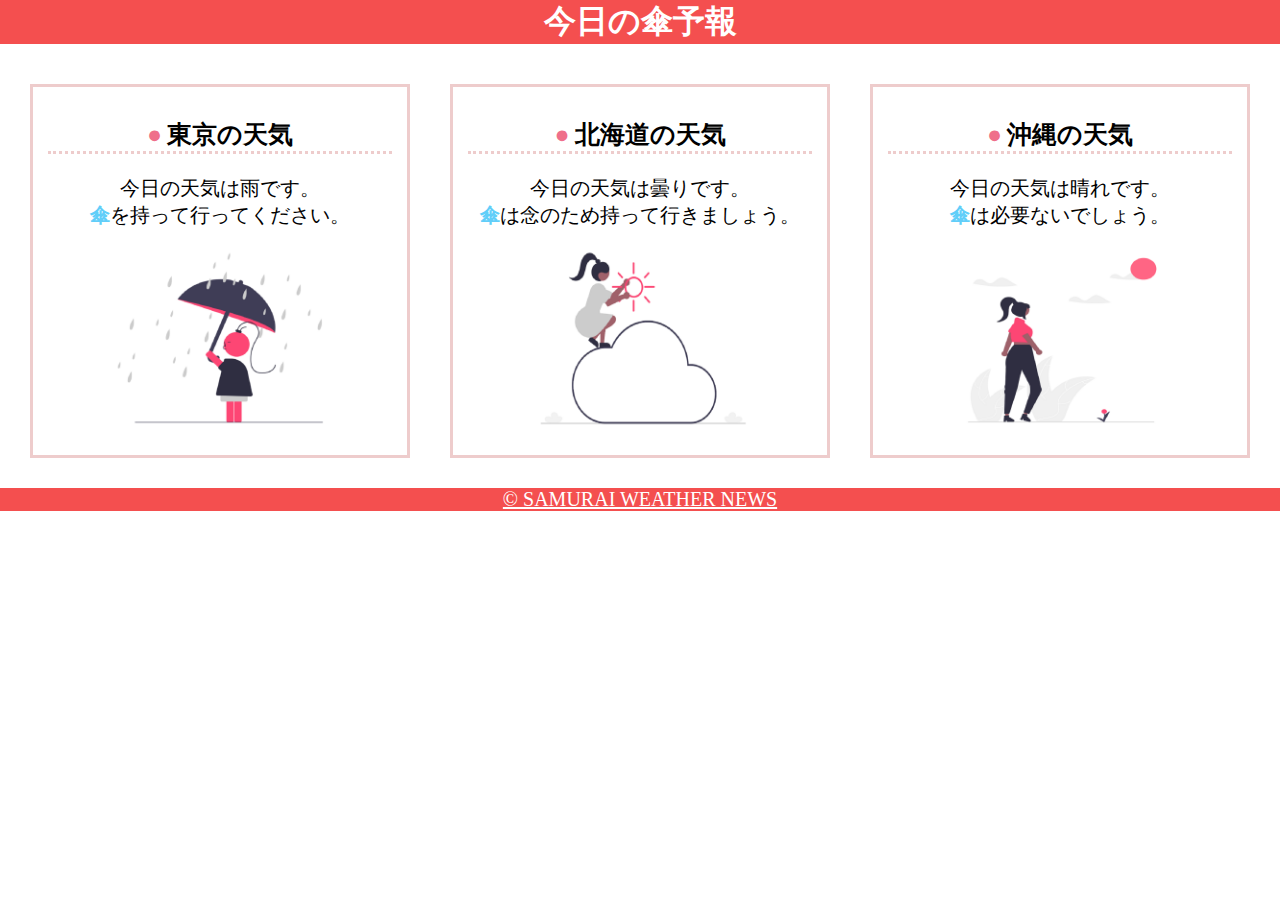
==== kadai_022/kadai_022.html @ a9c303b9 "Add files via upload" ====
<!DOCTYPE html>
<html>
  <head>
    <title>22章課題</title>
  <meta name="description" content="このページは22章の課題です。">
  <meta charset="UTF-8">
  <link rel="stylesheet" href="style.css">
  </head>
  <body>
    <header>
      <h1>今日の傘予報</h1>
    </header>
    <main>
      <div id="parent">
        <div class="contents">
          <h2>東京の天気</h2>
          <p>今日の天気は雨です。</p>
          <p>傘を持って行ってください。</p>
          <img src="images/rainy.png" alt="雨のイラスト">
    </div>
    <div class="contents">
      <h2>北海道の天気</h2>
      <p>今日の天気は曇りです。</p>
      <p>傘は念のため持って行きましょう。</p>
      <img src="images/cloudy.png" alt="曇りのイラスト">
    </div>
    <div class="contents">
      <h2>沖縄の天気</h2> 
      <p>今日の天気は晴れです。</p>
      <p>傘は必要ないでしょう。</p>
      <img src="images/sunny.png" alt="晴れのイラスト">
        </div>
      </div>
    </main>
    <footer>
      <a href="https://www.sejuku.net/corp/">&copy; SAMURAI WEATHER NEWS</a>
    </footer>
  </body>
</html>
---- kadai_022/style.css ----
h1, p, body {
      margin: 0px;
  }
  
  p, a {
      font-size: 20px;
  }
  
header {
      margin-bottom: 20px;
      background-color: rgb(244, 79, 79);
      text-align: center;
  }
  
h1 {
      color: rgb(255, 255, 255);
  }
  
main {
      margin: 10px;
  }
  
#parent {
      display: flex;
      flex-wrap: wrap;
  }

 .contents {
    display: inline-block;
      flex-grow: 1;
      border: 3px solid rgb(238, 204, 204);
      flex-basis: 25%;
     padding: 10px 15px;
      margin: 20px;
      text-align: center;
  }
  
  .contents img {
      margin: 10px 0;
      width: 70%;
  }
  
  h2 {
      font-size: 25px;
      border-bottom: 3px dotted rgb(238, 204, 204);
  }
  
h2::before {
      content: "●";
      color: rgb(239, 111, 139);
      margin-right: 5px;
  }
  .contents p:nth-of-type(2)::first-letter {
    font-weight: bold;
    color: rgb(97, 206, 249);
  }


footer {
      background-color: rgb(244, 79, 79);
      text-align: center;
  }
  
a {
      color: rgb(255, 255, 255);
  }
  
a:visited {
      color: rgb(193, 234, 251);
  }
  
a:hover {
      color: rgb(245, 178, 168);
  }
  
@media screen and (max-width: 768px) {
      .contents {
          display: block;
          flex-basis: 100%;
      }
  }
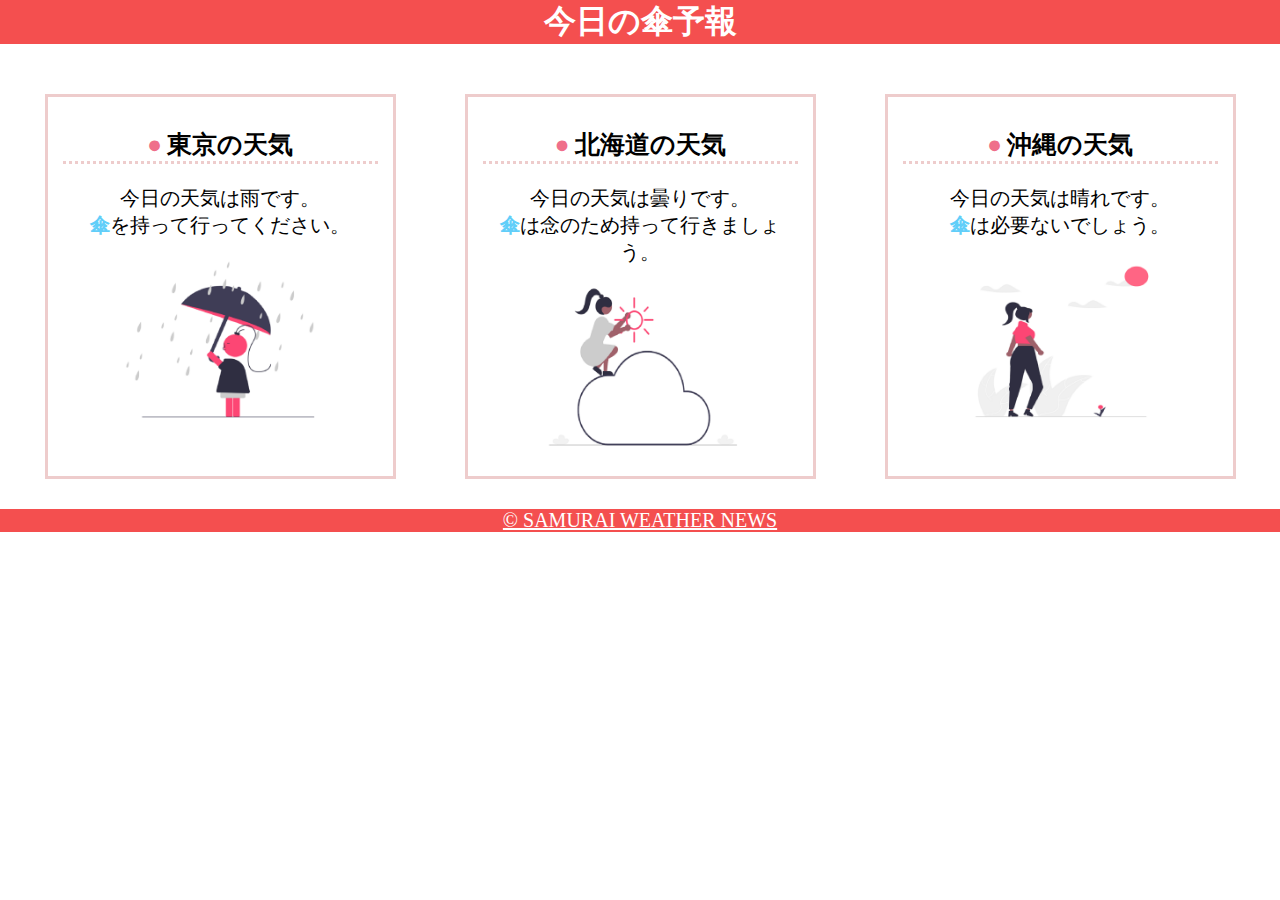
==== commit 679b76ce: "Add files via upload" ====
--- a/kadai_022/kadai_022.html
+++ b/kadai_022/kadai_022.html
@@ -4,7 +4,9 @@
     <title>22章課題</title>
   <meta name="description" content="このページは22章の課題です。">
   <meta charset="UTF-8">
+  <meta name="viewport" content="width=device-width, initial-scale=1.0">
   <link rel="stylesheet" href="style.css">
+  
   </head>
   <body>
     <header>
--- a/kadai_022/style.css
+++ b/kadai_022/style.css
@@ -17,8 +17,8 @@
   }
   
 main {
-      margin: 10px;
-  }
+      padding: 10px;
+  } 
   
 #parent {
       display: flex;
@@ -27,11 +27,10 @@
 
  .contents {
     display: inline-block;
-      flex-grow: 1;
       border: 3px solid rgb(238, 204, 204);
-      flex-basis: 25%;
+      flex-basis: calc(33.333% - 20px);
      padding: 10px 15px;
-      margin: 20px;
+     margin: 20px 0 ;
       text-align: center;
   }
   
@@ -48,7 +47,7 @@
 h2::before {
       content: "●";
       color: rgb(239, 111, 139);
-      margin-right: 5px;
+      margin-right: 5px;  
   }
   .contents p:nth-of-type(2)::first-letter {
     font-weight: bold;
@@ -73,10 +72,35 @@
       color: rgb(245, 178, 168);
   }
   
-@media screen and (max-width: 768px) {
-      .contents {
-          display: block;
-          flex-basis: 100%;
-      }
+  
+  #parent {
+    display: flex;
+    justify-content: space-around;
+    
   }
-  +  
+  .contents {
+    border: 3px solid rgb(238, 204, 204);
+    flex-basis: 25%;
+    padding: 10px 15px;
+    margin: 20px 0;
+    text-align: center;
+  }
+  
+  @media screen and (max-width: 768px) {
+    /* .contents {
+      display: block;
+      flex-basis: 100%;
+    } */
+    h2{
+      font-size: 30px;
+    }
+
+    p{
+      font-size: 25px;
+    }
+  
+    #parent {
+      flex-direction: column;
+    }
+  }
